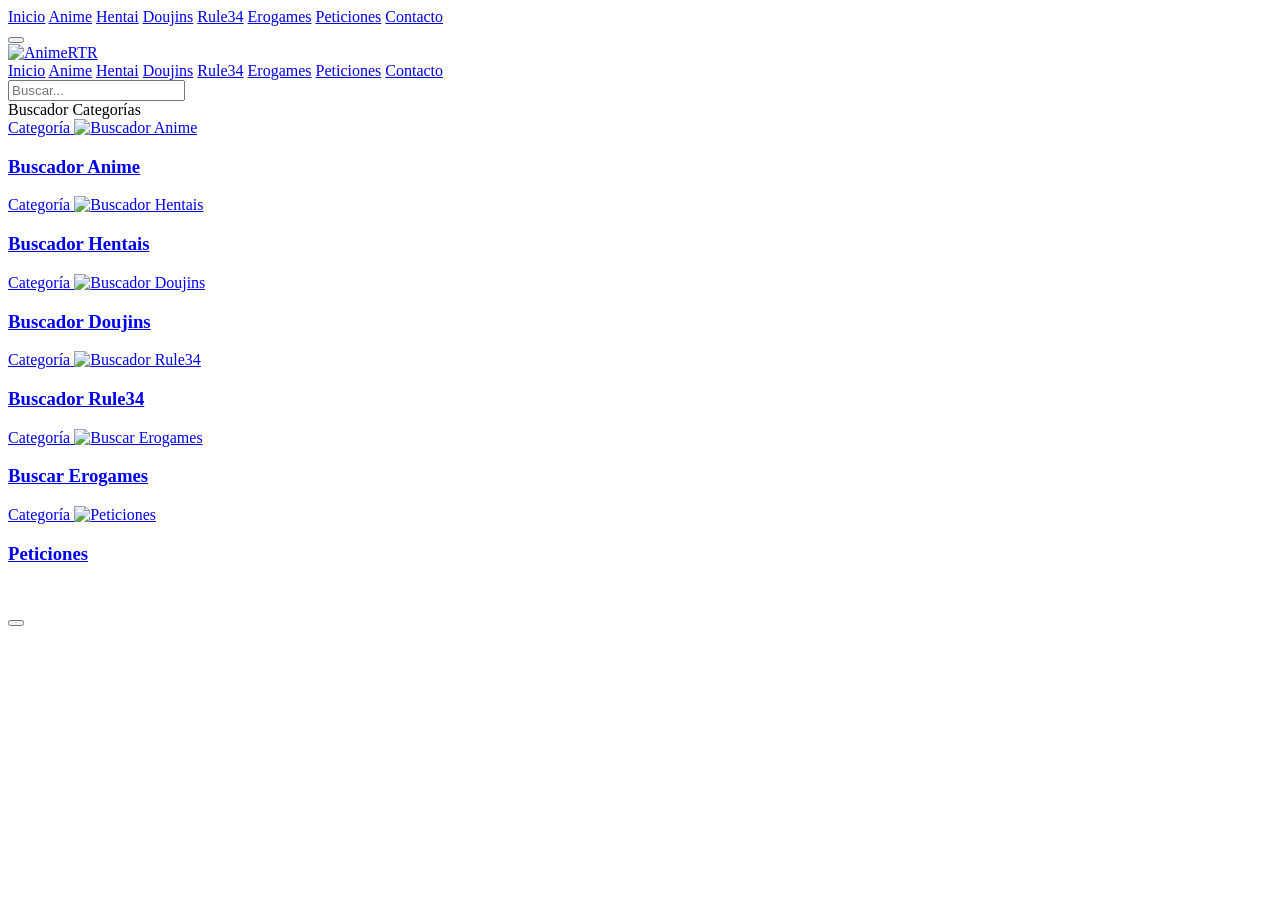
==== index.html @ 66468a34 "Update index.html" ====
<!DOCTYPE html>
<html lang="es">
<head>
<!-- Font Awesome -->
  <link rel="stylesheet" href="assets/css/font-awesome.min.css">

<!-- CSS Style Configuracion -->
  <link rel="stylesheet" href="assets/css/header.css">
  <link rel="stylesheet" href="assets/css/categoria.css">
  <link rel="stylesheet" href="assets/css/copiar.css">
  <link rel="stylesheet" href="assets/css/subir.css">

  <meta charset="UTF-8" />
  <meta name="viewport" content="width=device-width, initial-scale=1.0" />

  <title> AnimeRTR </title>

</head>

<body>

<!-- JS Script Configuracion -->
  <script src="assets/js/header.js"></script>
  <script src="assets/js/subir.js" defer></script>


  <div id="menuOverlay" onclick="toggleMenu()"></div>

  <div id="mobileMenu">
    <div class="mobile-menu-items">
      <a href="AnimeRTR.html"><i class="fa fa-home"></i>Inicio</a>
      <a href="Anime.html"><i class="fa fa-play-circle"></i>Anime</a>
      <a href="Hentai.html"><i class="fa fa-heart"></i>Hentai</a>
      <a href="Doujins.html"><i class="fa fa-book"></i>Doujins</a>
      <a href="Rule34.html"><i class="fa fa-fire"></i>Rule34</a>
      <a href="Erogames.html"><i class="fa fa-gamepad"></i>Erogames</a>
      <a href="Peticiones.html"><i class="fa fa-comments"></i>Peticiones</a>
      <a href="Contacto.html"><i class="fa fa-envelope"></i>Contacto</a>
    </div>
    <div id="mobileIconsBottom">
      <a id="social-twitter-mobile" title="X/Twitter"><i class="fa fa-twitter"></i></a>
      <a id="social-whatsapp-mobile" title="WhatsApp"><i class="fa fa-whatsapp"></i></a>
      <a id="social-facebook-mobile" title="Facebook"><i class="fa fa-facebook"></i></a>
      <a id="social-youtube-mobile" title="YouTube"><i class="fa fa-youtube-play"></i></a>
      <a id="social-donar-mobile" title="Donar"><i class="fa fa-paypal"></i></a>
    </div>
  </div>

  <header class="header-wrapper">
    <div class="header-container">
      <!-- Botón Menú a la izquierda -->
      <button class="menu-toggle" onclick="toggleMenu()">
        <i class="fa fa-bars"></i>
      </button>

      <!-- Logo centrado -->
      <div class="header-logo">
        <a href="AnimeRTR.html">
          <img src="assets/img/AnimeRTR.webp"
            alt="AnimeRTR" />
        </a>
      </div>

      <!-- Menú PC -->
      <nav class="header-nav">
        <a href="AnimeRTR.html">Inicio</a>
        <a href="Anime.html">Anime</a>
        <a href="Hentai.html">Hentai</a>
        <a href="Doujins.html">Doujins</a>
        <a href="Rule34.html">Rule34</a>
        <a href="Erogames.html">Erogames</a>
        <a href="Peticiones.html">Peticiones</a>
        <a href="Contacto.html">Contacto</a>
      </nav>

      <!-- Redes sociales PC -->
      <div class="header-social">
         <a id="social-twitter-pc" title="X/Twitter"><i class="fa fa-twitter"></i></a>
         <a id="social-whatsapp-pc" title="WhatsApp"><i class="fa fa-whatsapp"></i></a>
         <a id="social-facebook-pc" title="Facebook"><i class="fa fa-facebook"></i></a>
         <a id="social-youtube-pc" title="YouTube"><i class="fa fa-youtube-play"></i></a>
         <a id="social-donar-pc" title="Donar"><i class="fa fa-paypal"></i></a>
      </div>


      <!-- Icono búsqueda derecha -->
      <a href="#" class="search-icon" onclick="buscar()">
  <i class="fa fa-search"></i>
</a>
      <input type="text" id="busqueda" placeholder="Buscar..." />
    </div>


  <!-- AQUI COMIENZA EL HTML NORMAL CON JS NORMAL -->

<body>

    <div class="barra-superior">
    <div class="izquierda">
      <i class="fa fa-bookmark"></i> Buscador Categorías
    </div>
    </div>
  </div>

 </header>
    <div class="container" id="gallery">
        <!-- Tarjetas generadas dinámicamente -->
    </div>

    <script>
        const covers = [
          
            {
                img: "assets/img/Anime-C.webp",

                title: "Buscador Anime",
                keywords: "Buscar, buscador, animation",
                badge: "Categoría",
                link: "Anime.html"
            },
            {
                img: "assets/img/Hentai-C.webp",
              
                title: "Buscador Hentais",
                keywords: "Buscar, buscador, hentai",
                badge: "Categoría",
                link: "Hentai.html"
            },
            {
                img: "assets/img/Doujins-C.webp",
              
                title: "Buscador Doujins",
                badge: "Categoría",
                link: "Doujins.html"
            },
            {
                img: "assets/img/Rule34-C.webp",
              
                title: "Buscador Rule34",
                badge: "Categoría",
                link: "Rule34.html"
            },
            {
                img: "assets/img/Erogames-C.webp",
              
                title: "Buscar Erogames",
                badge: "Categoría",
                link: "Erogames.html"
            },
            {
                img: "assets/img/Peticiones-C.webp",
              
                title: "Peticiones",
                badge: "Categoría",
                link: "Peticiones.html"
            }
        ];

        function displayCovers() {
            const gallery = document.getElementById("gallery");
            gallery.innerHTML = "";

            covers.forEach(cover => {
                const card = document.createElement("a");
                card.className = "card";
                card.href = cover.link;
                card.id = cover.title.replace(/\s+/g, '-').toLowerCase(); // ID basado en el título
                card.innerHTML = `
                  <div style="position: relative;">
                           ${cover.badge ? `<span class="card-badge">${cover.badge}</span>` : ""}
                           <img src="${cover.img}" alt="${cover.title}" style="width: 100%;">
                  </div>
                  <div class="card-content">
                        <h3>${cover.title}</h3>
                  </div>
                `;
                gallery.appendChild(card);
            });
        }

        function searchAnime() {
    const input = document.getElementById("searchInput").value.toLowerCase().trim();
    const suggestionsDiv = document.getElementById("suggestions");

    if (input === "") {
        suggestionsDiv.style.display = "none";
        return;
    }

    const filtered = covers.filter(cover => {
        // Convertir keywords en array
        const keywordsArray = cover.keywords ? cover.keywords.split(",").map(k => k.trim().toLowerCase()) : [];
        
        return cover.title.toLowerCase().includes(input) || 
               keywordsArray.some(keyword => keyword.includes(input));
    });

    if (filtered.length > 0) {
        suggestionsDiv.innerHTML = filtered
            .map(cover => `<div class="suggestion-item" onclick="scrollToCard('${cover.title}')">${cover.title}</div>`)
            .join("");
        suggestionsDiv.style.display = "block";
    } else {
        suggestionsDiv.style.display = "none";
    }
}


function scrollToCard(title) {
    document.getElementById("searchInput").value = title;
    document.getElementById("suggestions").style.display = "none";

    const id = title.replace(/\s+/g, '-').toLowerCase();
    const card = document.getElementById(id);

    if (card) {
        card.scrollIntoView({ behavior: "smooth", block: "center" });

        // Usamos IntersectionObserver para detectar cuando la tarjeta es visible
        const observer = new IntersectionObserver((entries, observer) => {
            entries.forEach(entry => {
                if (entry.isIntersecting) {
                    card.classList.add("highlight");
                    
                    // Elimina la animación después de 1 segundo
                    setTimeout(() => {
                        card.classList.remove("highlight");
                    }, 1000);
                    
                    observer.disconnect(); // Detenemos la observación
                }
            });
        }, { threshold: 1.0 }); // 1.0 significa que el elemento debe estar 100% visible

        observer.observe(card);
    }
}


        // Inicializar la galería
        displayCovers();
    </script>
<script>
function buscar(){
  const valor = document.getElementById("busqueda").value.trim();

  if(valor !== ""){
    window.location.href = "/catalogo?search=" + encodeURIComponent(valor);
  }
}
</script>

<div style="height: 25px;"></div>


<button id="scrollToTopBtn" title="Subir">
  <i class="fa fa-arrow-up"></i>
</button>

</body>
</div>
</html>
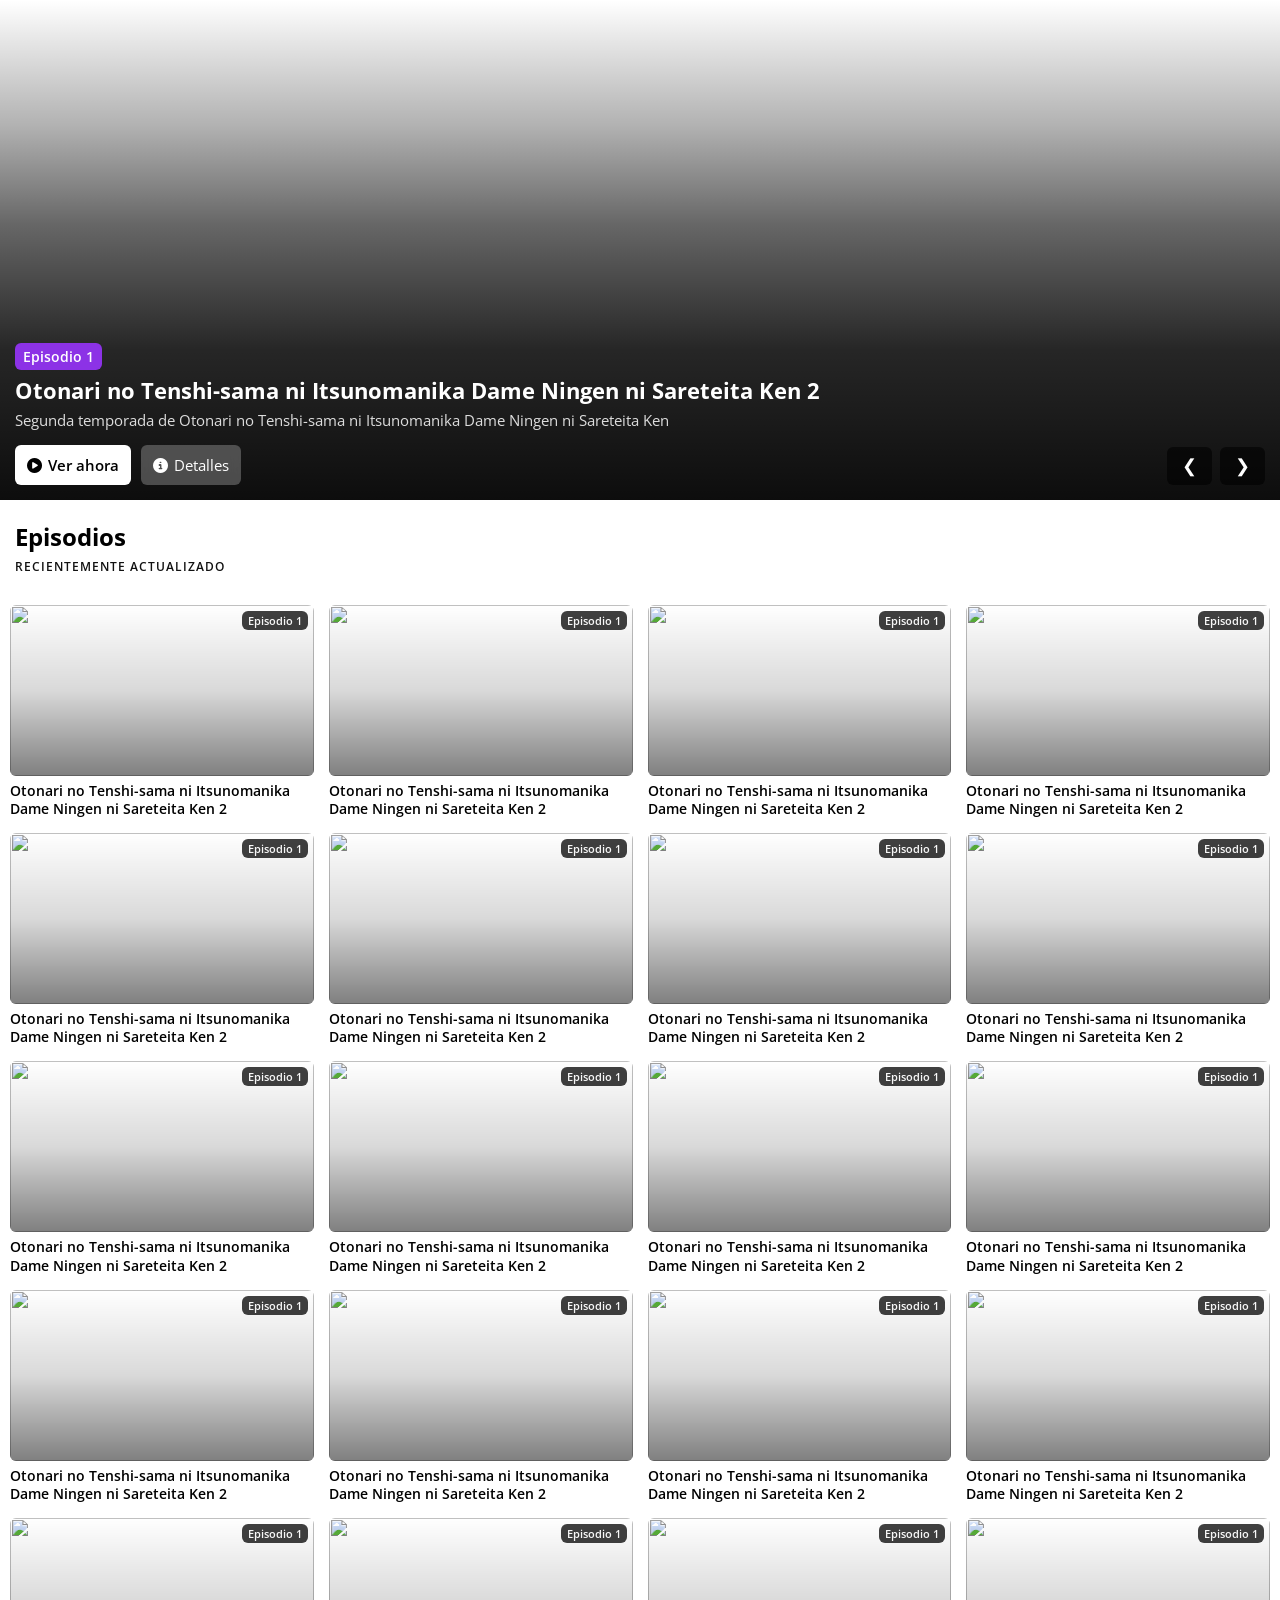
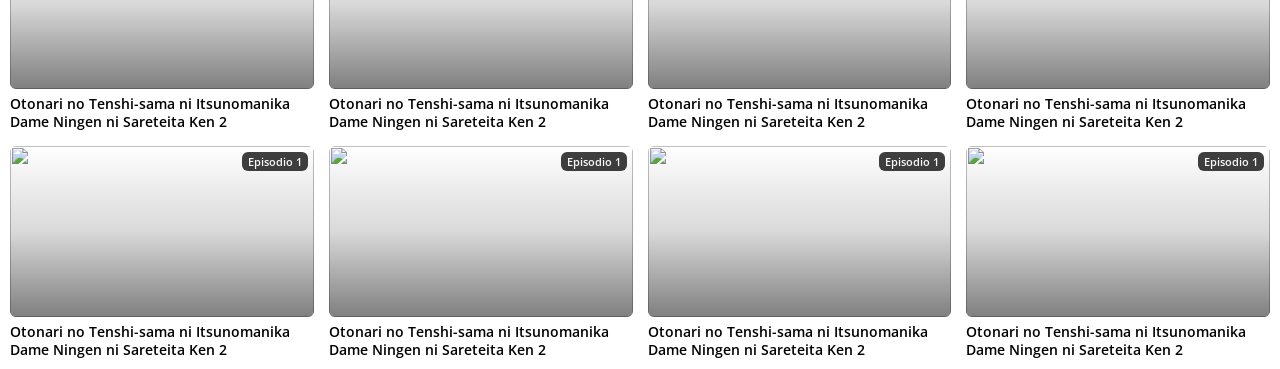
==== commit f6143f22: "Add files via upload" ====
--- a/index.html
+++ b/index.html
@@ -1,262 +1,34 @@
-<!DOCTYPE html>
-<html lang="es">
-<head>
-<!-- Font Awesome -->
-  <link rel="stylesheet" href="assets/css/font-awesome.min.css">
-
-<!-- CSS Style Configuracion -->
-  <link rel="stylesheet" href="assets/css/header.css">
-  <link rel="stylesheet" href="assets/css/categoria.css">
-  <link rel="stylesheet" href="assets/css/copiar.css">
-  <link rel="stylesheet" href="assets/css/subir.css">
-
-  <meta charset="UTF-8" />
-  <meta name="viewport" content="width=device-width, initial-scale=1.0" />
-
-  <title> AnimeRTR </title>
-
-</head>
-
-<body>
-
-<!-- JS Script Configuracion -->
-  <script src="assets/js/header.js"></script>
-  <script src="assets/js/subir.js" defer></script>
-
-
-  <div id="menuOverlay" onclick="toggleMenu()"></div>
-
-  <div id="mobileMenu">
-    <div class="mobile-menu-items">
-      <a href="AnimeRTR.html"><i class="fa fa-home"></i>Inicio</a>
-      <a href="Anime.html"><i class="fa fa-play-circle"></i>Anime</a>
-      <a href="Hentai.html"><i class="fa fa-heart"></i>Hentai</a>
-      <a href="Doujins.html"><i class="fa fa-book"></i>Doujins</a>
-      <a href="Rule34.html"><i class="fa fa-fire"></i>Rule34</a>
-      <a href="Erogames.html"><i class="fa fa-gamepad"></i>Erogames</a>
-      <a href="Peticiones.html"><i class="fa fa-comments"></i>Peticiones</a>
-      <a href="Contacto.html"><i class="fa fa-envelope"></i>Contacto</a>
-    </div>
-    <div id="mobileIconsBottom">
-      <a id="social-twitter-mobile" title="X/Twitter"><i class="fa fa-twitter"></i></a>
-      <a id="social-whatsapp-mobile" title="WhatsApp"><i class="fa fa-whatsapp"></i></a>
-      <a id="social-facebook-mobile" title="Facebook"><i class="fa fa-facebook"></i></a>
-      <a id="social-youtube-mobile" title="YouTube"><i class="fa fa-youtube-play"></i></a>
-      <a id="social-donar-mobile" title="Donar"><i class="fa fa-paypal"></i></a>
-    </div>
-  </div>
-
-  <header class="header-wrapper">
-    <div class="header-container">
-      <!-- Botón Menú a la izquierda -->
-      <button class="menu-toggle" onclick="toggleMenu()">
-        <i class="fa fa-bars"></i>
-      </button>
-
-      <!-- Logo centrado -->
-      <div class="header-logo">
-        <a href="AnimeRTR.html">
-          <img src="assets/img/AnimeRTR.webp"
-            alt="AnimeRTR" />
-        </a>
-      </div>
-
-      <!-- Menú PC -->
-      <nav class="header-nav">
-        <a href="AnimeRTR.html">Inicio</a>
-        <a href="Anime.html">Anime</a>
-        <a href="Hentai.html">Hentai</a>
-        <a href="Doujins.html">Doujins</a>
-        <a href="Rule34.html">Rule34</a>
-        <a href="Erogames.html">Erogames</a>
-        <a href="Peticiones.html">Peticiones</a>
-        <a href="Contacto.html">Contacto</a>
-      </nav>
-
-      <!-- Redes sociales PC -->
-      <div class="header-social">
-         <a id="social-twitter-pc" title="X/Twitter"><i class="fa fa-twitter"></i></a>
-         <a id="social-whatsapp-pc" title="WhatsApp"><i class="fa fa-whatsapp"></i></a>
-         <a id="social-facebook-pc" title="Facebook"><i class="fa fa-facebook"></i></a>
-         <a id="social-youtube-pc" title="YouTube"><i class="fa fa-youtube-play"></i></a>
-         <a id="social-donar-pc" title="Donar"><i class="fa fa-paypal"></i></a>
-      </div>
-
-
-      <!-- Icono búsqueda derecha -->
-      <a href="#" class="search-icon" onclick="buscar()">
-  <i class="fa fa-search"></i>
-</a>
-      <input type="text" id="busqueda" placeholder="Buscar..." />
-    </div>
-
-
-  <!-- AQUI COMIENZA EL HTML NORMAL CON JS NORMAL -->
-
-<body>
-
-    <div class="barra-superior">
-    <div class="izquierda">
-      <i class="fa fa-bookmark"></i> Buscador Categorías
-    </div>
-    </div>
-  </div>
-
- </header>
-    <div class="container" id="gallery">
-        <!-- Tarjetas generadas dinámicamente -->
-    </div>
-
-    <script>
-        const covers = [
-          
-            {
-                img: "assets/img/Anime-C.webp",
-
-                title: "Buscador Anime",
-                keywords: "Buscar, buscador, animation",
-                badge: "Categoría",
-                link: "Anime.html"
-            },
-            {
-                img: "assets/img/Hentai-C.webp",
-              
-                title: "Buscador Hentais",
-                keywords: "Buscar, buscador, hentai",
-                badge: "Categoría",
-                link: "Hentai.html"
-            },
-            {
-                img: "assets/img/Doujins-C.webp",
-              
-                title: "Buscador Doujins",
-                badge: "Categoría",
-                link: "Doujins.html"
-            },
-            {
-                img: "assets/img/Rule34-C.webp",
-              
-                title: "Buscador Rule34",
-                badge: "Categoría",
-                link: "Rule34.html"
-            },
-            {
-                img: "assets/img/Erogames-C.webp",
-              
-                title: "Buscar Erogames",
-                badge: "Categoría",
-                link: "Erogames.html"
-            },
-            {
-                img: "assets/img/Peticiones-C.webp",
-              
-                title: "Peticiones",
-                badge: "Categoría",
-                link: "Peticiones.html"
-            }
-        ];
-
-        function displayCovers() {
-            const gallery = document.getElementById("gallery");
-            gallery.innerHTML = "";
-
-            covers.forEach(cover => {
-                const card = document.createElement("a");
-                card.className = "card";
-                card.href = cover.link;
-                card.id = cover.title.replace(/\s+/g, '-').toLowerCase(); // ID basado en el título
-                card.innerHTML = `
-                  <div style="position: relative;">
-                           ${cover.badge ? `<span class="card-badge">${cover.badge}</span>` : ""}
-                           <img src="${cover.img}" alt="${cover.title}" style="width: 100%;">
-                  </div>
-                  <div class="card-content">
-                        <h3>${cover.title}</h3>
-                  </div>
-                `;
-                gallery.appendChild(card);
-            });
-        }
-
-        function searchAnime() {
-    const input = document.getElementById("searchInput").value.toLowerCase().trim();
-    const suggestionsDiv = document.getElementById("suggestions");
-
-    if (input === "") {
-        suggestionsDiv.style.display = "none";
-        return;
-    }
-
-    const filtered = covers.filter(cover => {
-        // Convertir keywords en array
-        const keywordsArray = cover.keywords ? cover.keywords.split(",").map(k => k.trim().toLowerCase()) : [];
-        
-        return cover.title.toLowerCase().includes(input) || 
-               keywordsArray.some(keyword => keyword.includes(input));
-    });
-
-    if (filtered.length > 0) {
-        suggestionsDiv.innerHTML = filtered
-            .map(cover => `<div class="suggestion-item" onclick="scrollToCard('${cover.title}')">${cover.title}</div>`)
-            .join("");
-        suggestionsDiv.style.display = "block";
-    } else {
-        suggestionsDiv.style.display = "none";
-    }
-}
-
-
-function scrollToCard(title) {
-    document.getElementById("searchInput").value = title;
-    document.getElementById("suggestions").style.display = "none";
-
-    const id = title.replace(/\s+/g, '-').toLowerCase();
-    const card = document.getElementById(id);
-
-    if (card) {
-        card.scrollIntoView({ behavior: "smooth", block: "center" });
-
-        // Usamos IntersectionObserver para detectar cuando la tarjeta es visible
-        const observer = new IntersectionObserver((entries, observer) => {
-            entries.forEach(entry => {
-                if (entry.isIntersecting) {
-                    card.classList.add("highlight");
-                    
-                    // Elimina la animación después de 1 segundo
-                    setTimeout(() => {
-                        card.classList.remove("highlight");
-                    }, 1000);
-                    
-                    observer.disconnect(); // Detenemos la observación
-                }
-            });
-        }, { threshold: 1.0 }); // 1.0 significa que el elemento debe estar 100% visible
-
-        observer.observe(card);
-    }
-}
-
-
-        // Inicializar la galería
-        displayCovers();
-    </script>
-<script>
-function buscar(){
-  const valor = document.getElementById("busqueda").value.trim();
-
-  if(valor !== ""){
-    window.location.href = "/catalogo?search=" + encodeURIComponent(valor);
-  }
-}
-</script>
-
-<div style="height: 25px;"></div>
-
-
-<button id="scrollToTopBtn" title="Subir">
-  <i class="fa fa-arrow-up"></i>
-</button>
-
-</body>
-</div>
-</html>
+<!DOCTYPE html>
+<html lang="es">
+<head>
+<link rel="stylesheet" href="https://cdnjs.cloudflare.com/ajax/libs/font-awesome/6.5.0/css/all.min.css">
+<link href="https://fonts.googleapis.com/css2?family=Inter:wght@400;500;600;700&display=swap" rel="stylesheet">
+<link href="https://fonts.googleapis.com/css2?family=Open+Sans:wght@400;500;600;700&display=swap" rel="stylesheet">
+<meta charset="UTF-8">
+<meta name="viewport" content="width=device-width, initial-scale=1.0">
+<title>AnimeRTR</title>
+<link rel="stylesheet" href="styles.css">
+</head>
+<body>
+
+<div class="slider">
+    <div class="slides" id="slides"></div>
+
+    <div class="slider-nav">
+    <button onclick="moveSlide(-1)">❮</button>
+    <button onclick="moveSlide(1)">❯</button>
+    </div>
+</div>
+
+
+<div class="titulo-seccion">
+  <h2>Episodios</h2>
+  <p>RECIENTEMENTE ACTUALIZADO</p>
+</div>
+
+
+<div class="grid" id="grid"></div>
+
+<script src="app.js"></script>
+</body>
+</html>
--- a/styles.css
+++ b/styles.css
@@ -0,0 +1,285 @@
+body {
+    font-family: 'Open Sans';
+    margin: 0;        /* 🔥 ESTO ARREGLA TODO */
+    padding: 0;
+}
+
+/* GRID */
+.grid {
+    display: grid;
+    grid-template-columns: repeat(6, 1fr);
+    gap: 15px;
+    padding: 10px;
+}
+
+@media (max-width: 1400px) {
+    .grid { grid-template-columns: repeat(4, 1fr); }
+}
+
+@media (max-width: 1000px) {
+    .grid { grid-template-columns: repeat(3, 1fr); }
+}
+
+@media (max-width: 768px) {
+    .grid { grid-template-columns: repeat(2, 1fr); }
+}
+
+/* CARD */
+.card a {
+    text-decoration: none;
+    color: inherit;
+}
+
+.thumb {
+    position: relative;
+    overflow: hidden;
+    border-radius: 6px;
+    aspect-ratio: 16 / 9;
+}
+.thumb::after {
+    content: "";
+    position: absolute;
+    inset: 0;
+
+    background: linear-gradient(
+        to top,
+        rgba(0,0,0,0.5),
+        rgba(0,0,0,0.15),
+        transparent
+    );
+
+    pointer-events: none; /* 🔥 importante */
+}
+
+
+.thumb img {
+    width: 100%;
+    height: 100%;
+    object-fit: cover;
+    transition: transform .25s ease, filter .25s ease;
+}
+
+.card:hover img {
+    transform: scale(1.05);
+    filter: brightness(1.08);
+}
+
+.label {
+    position: absolute;
+    top: 6px;
+    right: 6px;
+
+    background: rgba(0, 0, 0, 0.75);
+    color: #fff;
+
+    font-size: 11px;
+    font-weight: 600;
+
+    padding: 2px 6px;
+    border-radius: 6px;
+
+    backdrop-filter: blur(4px);
+}
+
+.card-title {
+    font-size: 14px;
+    font-weight: 600;
+    margin-top: 6px;
+    line-height: 1.3;
+
+    display: -webkit-box;
+    -webkit-line-clamp: 2;
+    -webkit-box-orient: vertical;
+    overflow: hidden;
+}
+
+/* SLIDER */
+
+.slides {
+    display: flex;
+    transition: transform .5s ease;
+}
+
+.slider {
+    width: 100%;
+    overflow: hidden;
+    position: relative;
+}
+
+.slide {
+    min-width: 100%;
+    height: 500px;
+    background-size: cover;
+    background-position: center;
+    position: relative;
+    overflow: hidden;
+}
+
+@media (max-width: 768px) {
+    .slide {
+        height: 320px; /* 💻 PC */
+    }
+}
+
+/* overlay oscuro */
+.slide::after {
+    content: "";
+    position: absolute;
+    inset: 0;
+    background: linear-gradient(
+        to top,
+        rgba(0,0,0,0.95) 0%,
+        rgba(0,0,0,0.85) 30%,
+        rgba(0,0,0,0.6) 55%,
+        rgba(0,0,0,0.3) 75%,
+        transparent 100%
+    );
+}
+
+/* BOTONES */
+.slider-nav {
+    position: absolute;
+    bottom: 15px;
+    right: 15px;
+    display: flex;
+    gap: 8px;
+    z-index: 5;
+}
+
+.slider-nav button {
+    background: rgba(0,0,0,0.6);
+    border: none;
+    color: white;
+    font-size: 18px;
+    padding: 8px 15px;
+    border-radius: 6px;
+    cursor: pointer;
+}
+
+.slider-nav button:hover {
+    background: rgba(0,0,0,0.9);
+}
+
+
+
+
+
+.slide-content {
+    position: absolute;
+    inset: 0;
+    display: flex;
+    align-items: flex-end;
+    padding: 15px;
+    text-decoration: none;
+    color: white;
+    z-index: 2;
+}
+
+.slide-info {
+  max-width: 100%;
+  box-sizing: border-box;
+  word-wrap: break-word;
+  overflow-wrap: break-word;
+}
+@media (max-width: 768px) {
+  .slide-info p {
+    display: -webkit-box;
+    -webkit-line-clamp: 3; /* limita líneas */
+    -webkit-box-orient: vertical;
+    overflow: hidden;
+  }
+}
+
+.slide-label {
+    font-size: 14px;
+    margin-bottom: 5px;
+    background: #8c32e6;
+    color: #fff;
+    font-weight: 600;
+    padding: 4px 8px;
+    border-radius: 6px;
+    backdrop-filter: blur(4px);
+    display: inline-flex;   /* mejor alineación */
+    width: fit-content;     /* se ajusta al contenido */
+    max-width: 100%;        /* evita overflow en móvil */
+}
+
+/* 🔥 título en 1 línea */
+.slide-title {
+    font-size: 22px;
+    
+    font-weight: bold;
+    border-radius: 8px;
+    white-space: nowrap;
+    overflow: hidden;
+    text-overflow: ellipsis;
+}
+
+.slide-desc {
+    font-size: 15px;
+    opacity: 0.85;
+    margin: 5px 0 15px;
+
+    display: -webkit-box;
+    -webkit-line-clamp: 2;
+    -webkit-box-orient: vertical;
+    overflow: hidden;
+}
+
+.slide-buttons {
+    display: flex;
+    gap: 10px;
+}
+.slide-buttons a {
+    text-decoration: none;
+    color: inherit;
+}
+
+.btn {
+    font-size: 15px;
+    padding: 10px 12px;
+    border-radius: 6px;
+    cursor: pointer;
+    text-decoration: none; /* 🔥 quita la línea */
+    color: inherit;        /* 🔥 evita azul raro */
+    display: inline-flex;  /* 🔥 mantiene alineación */
+}
+
+.btn.play {
+    background: #fff;
+    color: #000;
+    font-weight: 600;
+    display: flex;
+    align-items: center;
+    gap: 6px;
+}
+
+.btn.info {
+    background: rgba(255,255,255,0.25);
+    backdrop-filter: blur(6px);
+    display: flex;
+    align-items: center;
+    gap: 6px;
+}
+
+
+
+
+
+
+
+
+.titulo-seccion h2 {
+  font-size: 24px;       /* Tamaño similar a la imagen */
+  font-weight: 700;       /* Negrita */
+  margin: 20px 0 5px 15px;   /* margen superior e inferior */
+}
+
+.titulo-seccion p {
+  font-size: 12px;        /* Tamaño más pequeño */
+  font-weight: 600;       /* Negrita */
+  letter-spacing: 1px;    /* espaciado de letras */
+  color: #111;         /* color gris claro */
+  margin: 0 0 20px 15px;     /* margen inferior para separación */
+  text-transform: uppercase; /* para que quede en mayúsculas */
+}
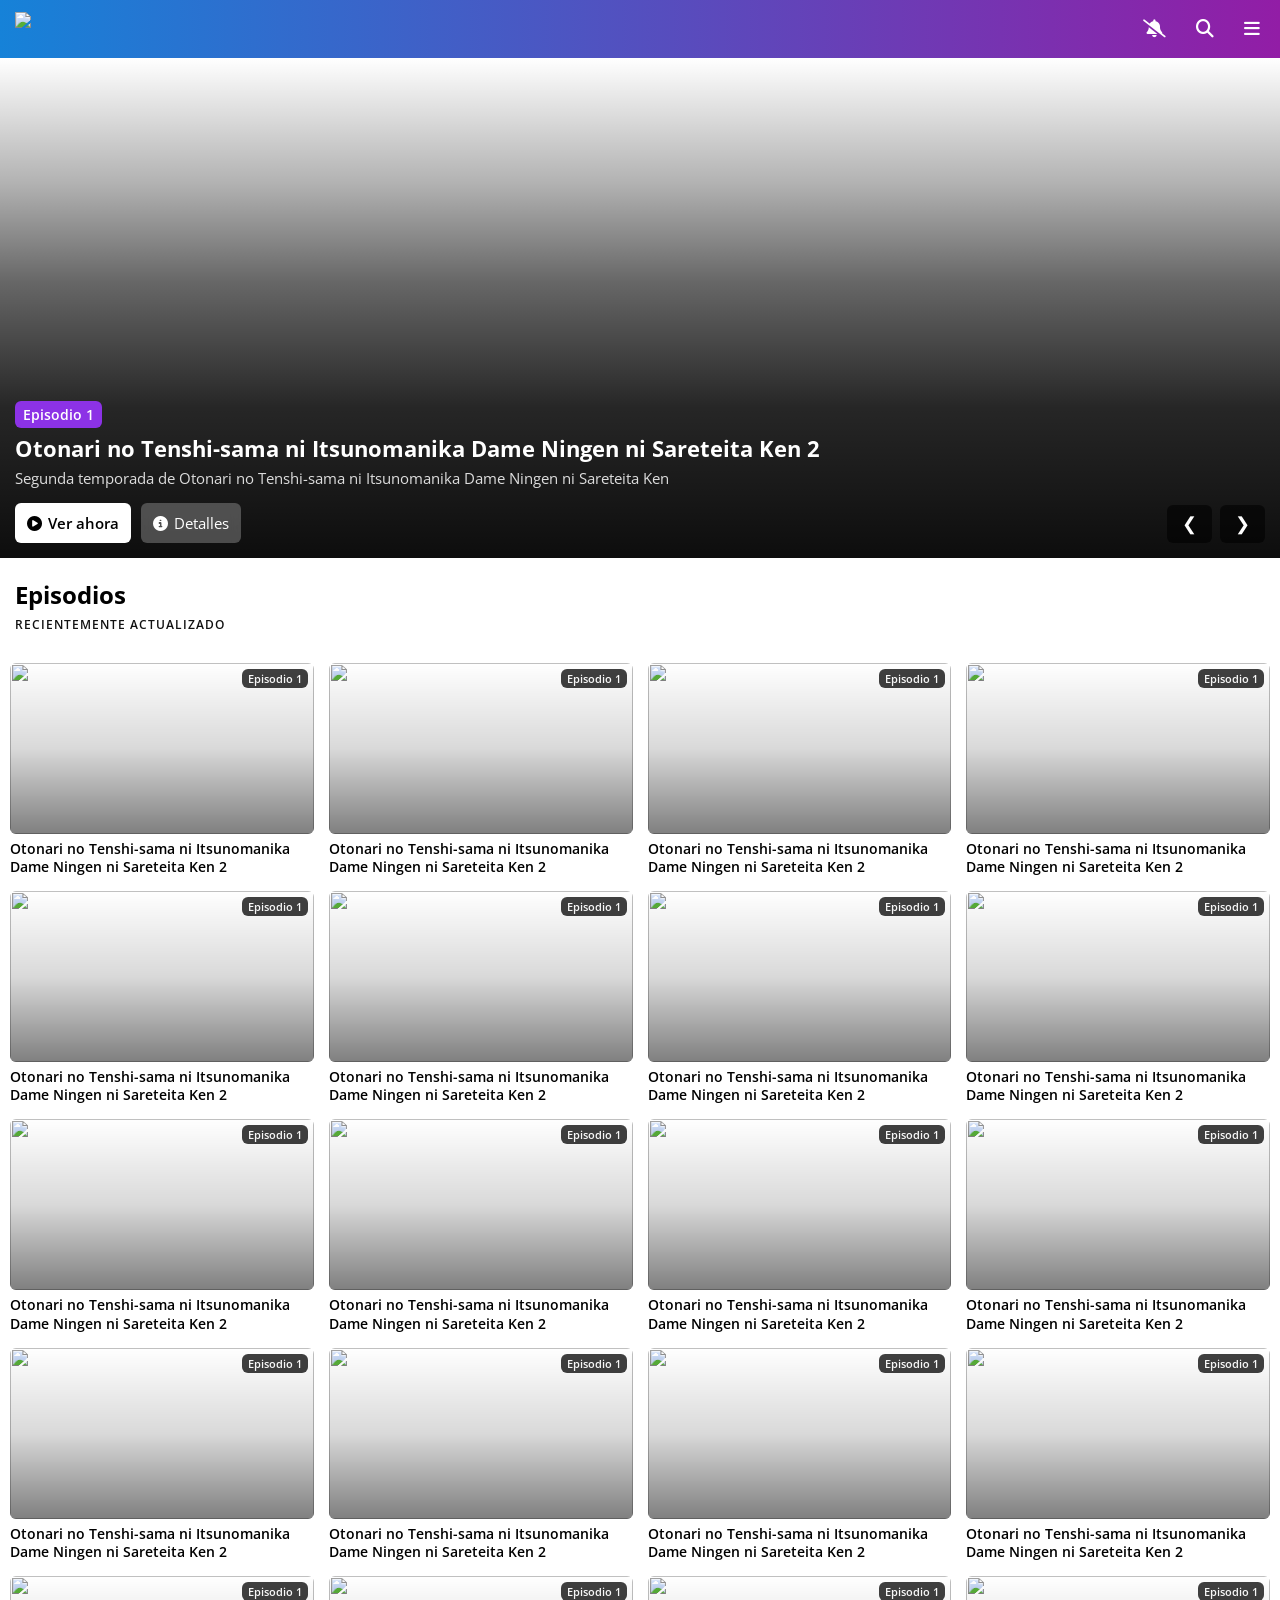
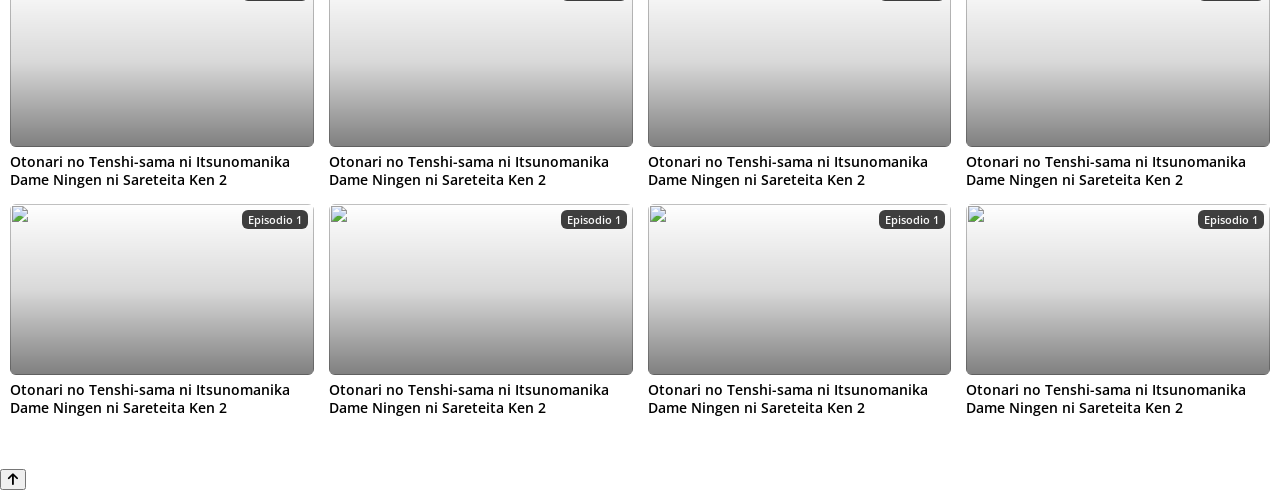
==== commit 7fb5dc80: "Update index.html" ====
--- a/index.html
+++ b/index.html
@@ -1,15 +1,117 @@
 <!DOCTYPE html>
 <html lang="es">
 <head>
-<link rel="stylesheet" href="https://cdnjs.cloudflare.com/ajax/libs/font-awesome/6.5.0/css/all.min.css">
-<link href="https://fonts.googleapis.com/css2?family=Inter:wght@400;500;600;700&display=swap" rel="stylesheet">
-<link href="https://fonts.googleapis.com/css2?family=Open+Sans:wght@400;500;600;700&display=swap" rel="stylesheet">
-<meta charset="UTF-8">
-<meta name="viewport" content="width=device-width, initial-scale=1.0">
-<title>AnimeRTR</title>
-<link rel="stylesheet" href="styles.css">
+  <!-- Fuentes Externas -->
+  <link href="https://fonts.googleapis.com/css2?family=Inter:wght@400;500;600;700&display=swap" rel="stylesheet">
+  <link href="https://fonts.googleapis.com/css2?family=Open+Sans:wght@400;500;600;700&display=swap" rel="stylesheet">
+  <!-- OneSignal -->
+  <script src="https://cdn.onesignal.com/sdks/web/v16/OneSignalSDK.page.js" defer></script>
+  <script src="/assets/js/Onesignalpush.js" defer></script>
+  <!-- Font Awesome --> 
+  <link rel="stylesheet" href="https://cdnjs.cloudflare.com/ajax/libs/font-awesome/6.5.0/css/all.min.css">
+  <link rel="stylesheet" href="/assets/css/font-awesome.min.css"> 
+  <!-- CSS Style Configuracion -->
+  <link rel="stylesheet" href="/assets/css/header.css">
+  <link rel="stylesheet" href="styles.css">
+  <link rel="stylesheet" href="/assets/css/copiar.css">
+  <link rel="stylesheet" href="/assets/css/subir.css">
+  <meta charset="UTF-8" />
+  <meta name="viewport" content="width=device-width, initial-scale=1.0" />
+  
+  <title>AnimeRTR</title>
+
 </head>
+
+<header class="header">
+  <div class="header-container">
+<!-- LOGO IZQUIERDA -->
+<div class="logo">
+  <a href="/">
+    <img src="https://m.animertr.com/assets/img/AnimeRTR.webp">
+  </a>
+</div>
+
+<!-- DERECHA -->
+<div class="actions">
+
+  <!-- 🔔 CAMPANA -->
+  <button class="icon-btn" id="notifToggle">
+    <i class="fa fa-bell-slash" id="bellIcon"></i>
+  </button>
+
+  <!-- 🔍 BUSCADOR -->
+  <button class="icon-btn" onclick="abrirBusqueda()">
+    <i class="fa fa-search"></i>
+  </button>
+
+  <!-- ☰ MENU -->
+  <button class="icon-btn" onclick="toggleMenu()">
+    <i class="fa fa-bars"></i>
+  </button>
+
+</div>
+
+<div id="searchBar">
+  <input type="text" id="searchInput" placeholder="Buscar anime..." />
+  <button onclick="cerrarBusqueda()">
+    <i class="fa fa-times"></i>
+  </button>
+</div>
+
+<!-- WARNING -->
+<div id="notifWarning">
+  <span class="close" id="closeWarning">✖</span>
+  <p style="margin:5px 0;">🔕 Notificaciones bloqueadas</p>
+  <a href="https://media.onesignal.com/web-sdk/bell/edge-unblock.png" target="_blank">
+    <img src="https://media.onesignal.com/web-sdk/bell/edge-unblock.png">
+  </a>
+</div>
+
+<!-- TOAST -->
+<div id="notifToast">
+  <span class="close" id="closeToast">✖</span>
+  <p id="toastText" style="margin:5px 0;"></p>
+</div>
+
+<!-- OVERLAY -->
+
+<div id="overlay" onclick="toggleMenu()"></div>
+
+<!-- MENÚ -->
+
+<div id="menu">
+
+  <div class="menu-links">
+      <a href="#"><i class="fa fa-home"></i>Inicio</a>
+      <a href="#"><i class="fa fa-play-circle"></i>Anime</a>
+      <a href="#"><i class="fa fa-heart"></i>Hentai</a>
+      <a href="#"><i class="fa fa-book"></i>Doujins</a>
+      <a href="#"><i class="fa fa-fire"></i>Rule34</a>
+      <a href="#"><i class="fa fa-gamepad"></i>Juegos</a>
+      <a href="#"><i class="fa fa-ban"></i>DMCA</a>
+      <a href="#"><i class="fa fa-envelope"></i>Contacto</a>
+    </div>
+
+  <div class="menu-social">
+    <a href="https://x.com/sitiosrtr" title="X/Twitter"><i class="fa fa-twitter"></i></a>
+    <a href="https://whatsapp.com/channel/0029Vb5iKDyIiRooDhF2Dj1J" title="WhatsApp"><i class="fa fa-whatsapp"></i></a>
+    <a href="https://www.facebook.com/AnimeRTRh" title="Facebook"><i class="fa fa-facebook"></i></a>
+    <a href="https://www.youtube.com/@animertroficial" title="YouTube"><i class="fa fa-youtube-play"></i></a>
+    <a href="https://www.descargasrtr.com/p/donar.html" title="Donar"><i class="fa fa-paypal"></i></a>
+  </div>
+
+</div>
+ </header>
+    
+  <!-- AQUI COMIENZA EL HTML NORMAL CON JS NORMAL -->
+
 <body>
+
+<!-- JS Script Configuracion -->
+  <script src="/assets/js/header.js"></script>
+  <script src="/assets/js/subir.js" defer></script>
+  <script src="/assets/js/zoom.js" defer></script>
+ 
 
 <div class="slider">
     <div class="slides" id="slides"></div>
@@ -30,5 +132,14 @@
 <div class="grid" id="grid"></div>
 
 <script src="app.js"></script>
+
+
+
+<div style="height: 40px;"></div>
+
+<button id="scrollToTopBtn" title="Subir">
+  <i class="fa fa-arrow-up"></i>
+</button>
+    
 </body>
 </html>
--- a/assets/css/header.css
+++ b/assets/css/header.css
@@ -0,0 +1,290 @@
+* {
+  box-sizing: border-box;
+}
+
+@font-face {
+  font-family: 'Comic Neue';
+  src: url('../fuentes/comic-neue/ComicNeue-Regular.ttf') format('truetype');
+  font-weight: 400;
+}
+
+@font-face {
+  font-family: 'Comic Neue';
+  src: url('../fuentes/comic-neue/ComicNeue-Bold.ttf') format('truetype');
+  font-weight: 700;
+}
+
+
+@font-face {
+  font-family: 'Open Sans';
+  src: url('../fuentes/open-sans/OpenSans-Regular.ttf') format('truetype');
+  font-weight: 400;
+}
+@font-face {
+  font-family: 'Open Sans';
+  src: url('../fuentes/open-sans/OpenSans-SemiBold.ttf') format('truetype');
+  font-weight: 600;
+}
+@font-face {
+  font-family: 'Open Sans';
+  src: url('../fuentes/open-sans/OpenSans-Bold.ttf') format('truetype');
+  font-weight: 700;
+}
+
+@font-face {
+  font-family: 'Rubik';
+  src: url('../fuentes/rubik/Rubik-Regular.ttf') format('truetype');
+  font-weight: 400;
+}
+@font-face {
+  font-family: 'Rubik';
+  src: url('../fuentes/rubik/Rubik-Medium.ttf') format('truetype');
+  font-weight: 500;
+}
+@font-face {
+  font-family: 'Rubik';
+  src: url('../fuentes/rubik/Rubik-Bold.ttf') format('truetype');
+  font-weight: 700;
+}
+
+
+/* RESET */
+html, body {
+  margin: 0;
+  padding: 0;
+  font-family: 'Open Sans', sans-serif;
+}
+
+/* HEADER */
+.header {
+  background: linear-gradient(to right, #1682d8, #921da6);
+  position: sticky;
+  top: 0;
+  z-index: 1000;
+}
+
+.header-container {
+  display: flex;
+  justify-content: space-between;
+  align-items: center;
+  padding: 10px 10px 10px 15px; /* Arriba | Derecha | Abajo | Izquierda */
+}
+
+/* LOGO */
+.logo img {
+  height: 35px;
+  display: block;
+}
+
+/* ICONOS DERECHA */
+.actions {
+  display: flex;
+  gap: 10px;
+}
+
+.actions i {
+  color: white;
+  font-size: 18px;
+  cursor: pointer;
+  transition: 0.3s;
+}
+
+.actions i:hover {
+  color: #775cdc;
+}
+
+/* MENÚ IZQUIERDA */
+#menu {
+  position: fixed;
+  top: 0;
+  left: -260px;
+  width: 250px;
+  height: 100%;
+  background-color: #00384d;
+  box-shadow: 2px 0 5px rgba(0,0,0,0.5);
+  z-index: 9999999999999999999999999999999;
+  transition: left 0.3s ease;
+  display: flex;
+  flex-direction: column;
+  justify-content: space-between;
+}
+
+#menu.open {
+  left: 0;
+}
+
+/* LINKS */
+.menu-links a {
+  padding: 14px 20px;
+  border-bottom: 1px solid rgba(255, 255, 255, 0.1);
+  color: white;
+  text-decoration: none;
+  font-weight: 500;
+  font-size: 14px;
+  display: flex;
+  align-items: center;
+  transition: background-color 0.3s ease;
+}
+
+.menu-links a:hover {
+  background: rgba(255,255,255,0.1);
+}
+.menu-links a i {
+  margin-right: 10px;
+  width: 20px;
+  text-align: center;
+}
+
+/* Mini Div */
+.icon-btn {
+  background: none;
+  border: none;
+  padding: 10px;
+  cursor: pointer;
+  display: flex;
+  align-items: center;
+  justify-content: center;
+}
+
+.icon-btn i {
+  color: white;
+  font-size: 18px;
+  pointer-events: none;
+}
+
+.icon-btn:hover {
+  background: rgba(255,255,255,0.1);
+  border-radius: 50%;
+}
+
+/* REDES ABAJO */
+.menu-social {
+  display: flex;
+  justify-content: space-around;
+  padding: 12px 0;
+  border-top: 1px solid rgba(255,255,255,0.1);
+}
+
+.menu-social i {
+  color: white;
+  font-size: 18px;
+  transition: 0.3s;
+}
+
+.menu-social i:hover {
+  color: #775cdc;
+}
+
+/* OVERLAY */
+#overlay {
+  position: fixed;
+  top: 0;
+  left: 0;
+  width: 100%;
+  height: 100%;
+  background: rgba(0,0,0,0.4);
+  display: none;
+  z-index: 1500;
+}
+
+#overlay.active {
+  display: block;
+}
+
+/* BLOQUEAR SCROLL */
+.no-scroll {
+  overflow: hidden;
+}
+
+/* 🔍 BARRA DENTRO DEL HEADER */
+#searchBar {
+  position: absolute;
+  top: 0;
+  left: 0;
+  width: 100%;
+  height: 100%;
+  background: linear-gradient(to right, #1682d8, #921da6);
+  display: flex;
+  align-items: center;
+  padding: 0 15px;
+  gap: 10px;
+  z-index: 2000;
+  transform: translateY(-100%);
+  transition: 0.3s ease;
+}
+
+#searchBar.active {
+  transform: translateY(0);
+}
+
+/* INPUT */
+#searchBar input {
+  flex: 1;
+  height: 30px;
+  border: none;
+  border-radius: 6px;
+  padding: 0 10px;
+  font-size: 14px;
+  outline: none;
+  min-width: 0;
+}
+
+/* BOTÓN X */
+#searchBar button {
+  background: transparent;
+  border: none;
+  cursor: pointer;
+  flex-shrink: 0;
+}
+
+#searchBar button i {
+  color: white;
+  font-size: 18px;
+}
+
+
+
+/* CAMPANA */
+#notifToggle.active i {
+  color: #00d1ff;
+}
+#notifToggle.inactive i {
+  color: #fff;
+}
+
+/* PANELES */
+#notifWarning, #notifToast{
+  position:absolute;
+  top:60px;
+  right:10px;
+  width:250px;
+  background:#222;
+  color:white;
+  border-radius:10px;
+  padding:10px;
+  display:none;
+  box-shadow:0 5px 15px rgba(0,0,0,0.3);
+  animation:fadeIn 0.2s ease;
+  z-index:3000;
+}
+
+#notifToast{
+  background:#fff;
+  color:#111;
+}
+
+#notifWarning img{
+  width:100%;
+  border-radius:6px;
+  margin-top:8px;
+  cursor:pointer;
+}
+
+.close{
+  position:absolute;
+  top:5px;
+  right:8px;
+  cursor:pointer;
+  font-size:14px;
+  color:#aaa;
+}
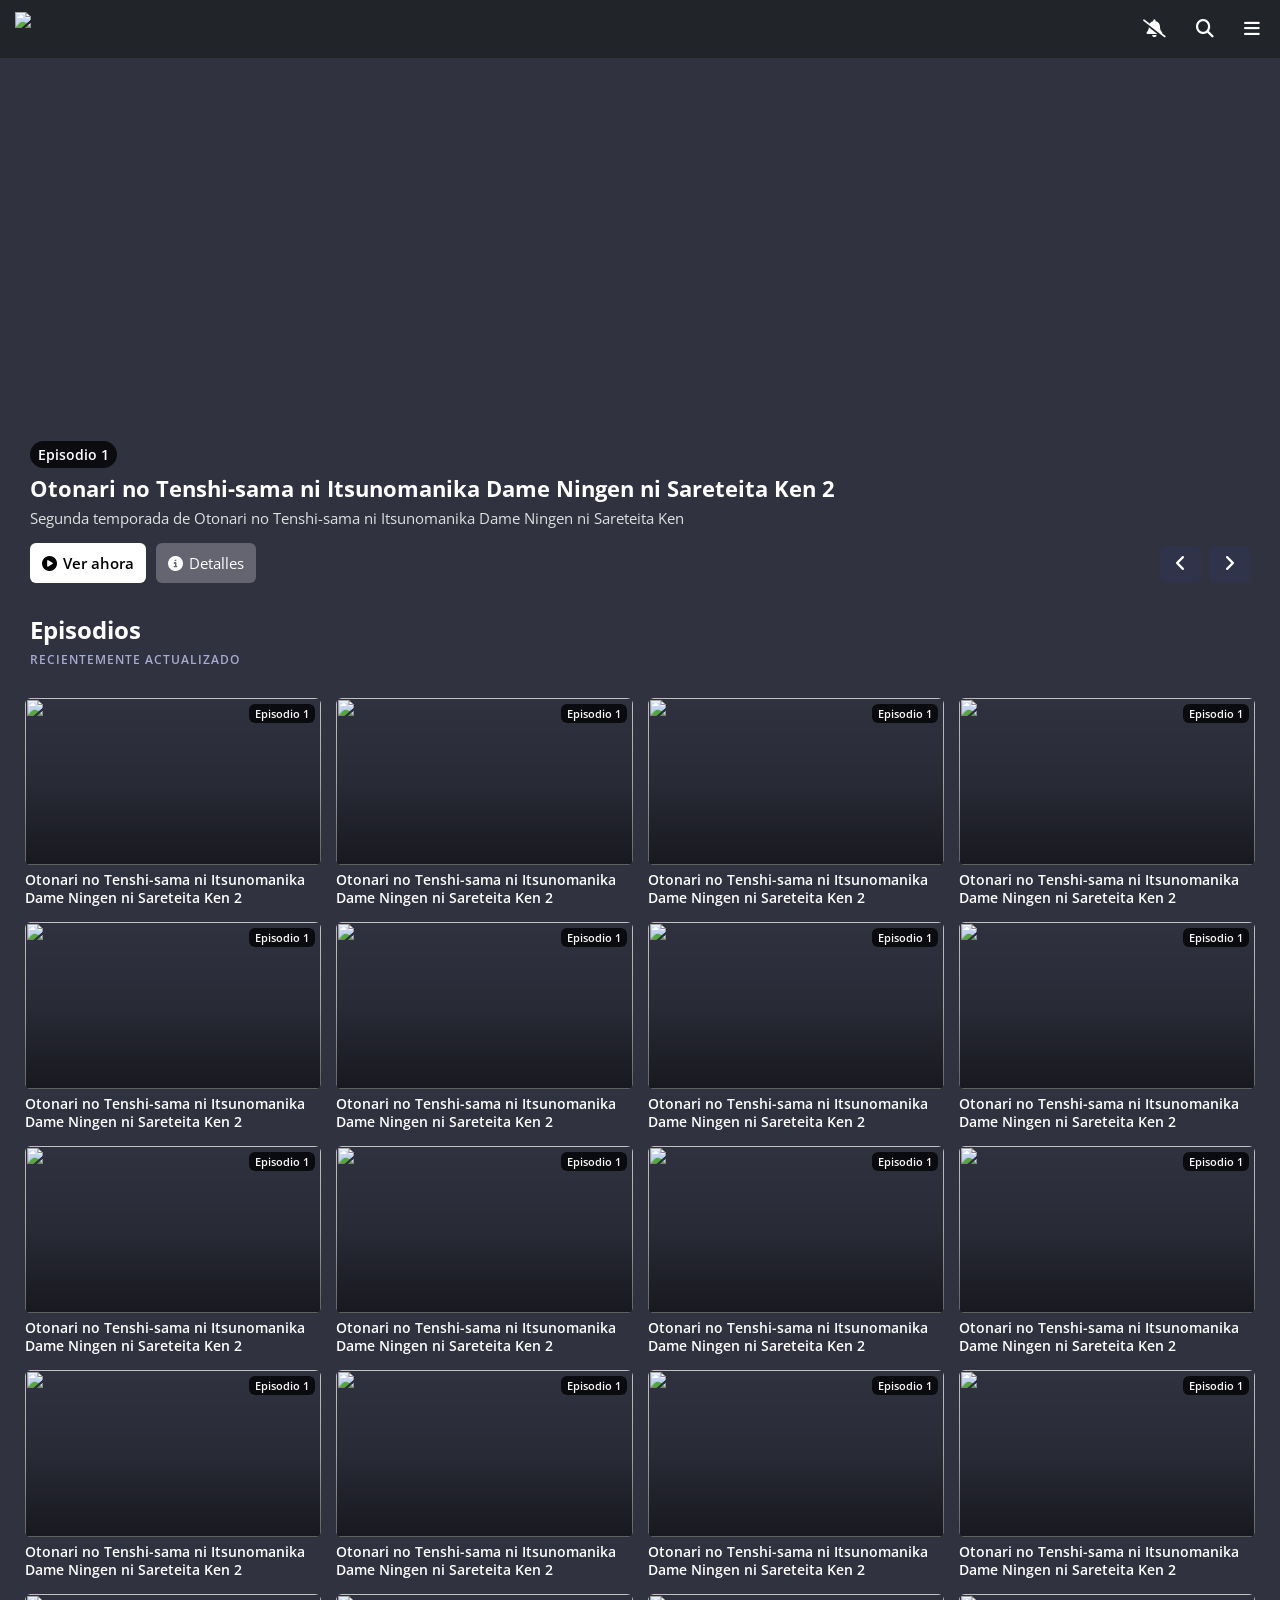
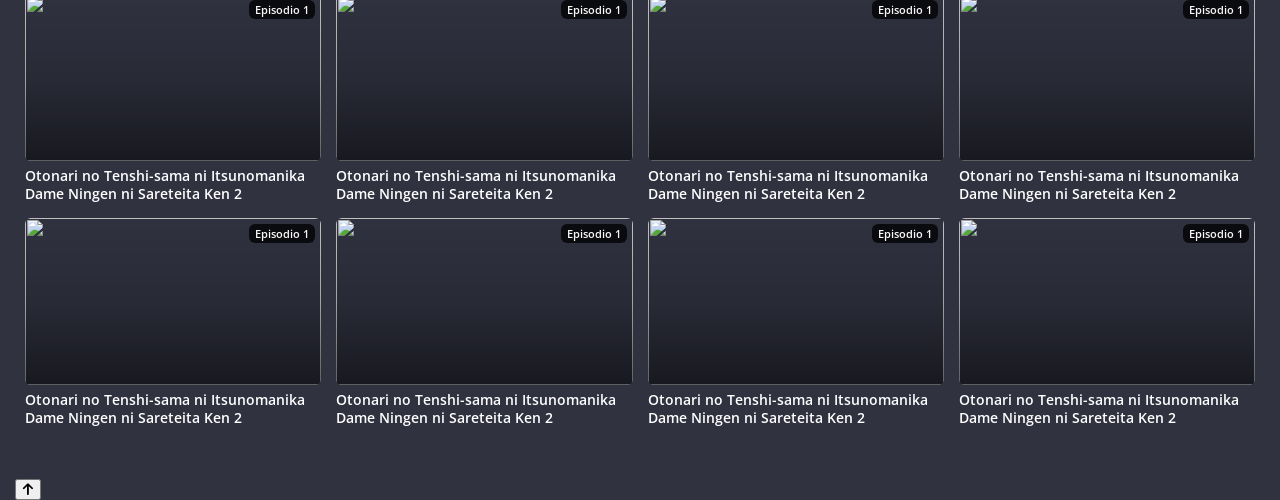
==== commit c75efb93: "Update index.html" ====
--- a/index.html
+++ b/index.html
@@ -7,7 +7,9 @@
   <!-- OneSignal -->
   <script src="https://cdn.onesignal.com/sdks/web/v16/OneSignalSDK.page.js" defer></script>
   <script src="/assets/js/Onesignalpush.js" defer></script>
-  <!-- Font Awesome --> 
+  <!-- Favicon -->
+  <link rel="icon" href="https://m.animertr.com/assets/img/favicon.ico" type="image/x-icon">
+  <!-- Font Awesome -->
   <link rel="stylesheet" href="https://cdnjs.cloudflare.com/ajax/libs/font-awesome/6.5.0/css/all.min.css">
   <link rel="stylesheet" href="/assets/css/font-awesome.min.css"> 
   <!-- CSS Style Configuracion -->
@@ -24,32 +26,27 @@
 
 <header class="header">
   <div class="header-container">
-<!-- LOGO IZQUIERDA -->
-<div class="logo">
-  <a href="/">
+  <!-- LOGO IZQUIERDA -->
+  <div class="logo">
+    <a href="/">
     <img src="https://m.animertr.com/assets/img/AnimeRTR.webp">
-  </a>
-</div>
-
-<!-- DERECHA -->
-<div class="actions">
-
+    </a>
+  </div>
+  <!-- DERECHA -->
+  <div class="actions">
   <!-- 🔔 CAMPANA -->
   <button class="icon-btn" id="notifToggle">
     <i class="fa fa-bell-slash" id="bellIcon"></i>
   </button>
-
   <!-- 🔍 BUSCADOR -->
   <button class="icon-btn" onclick="abrirBusqueda()">
     <i class="fa fa-search"></i>
   </button>
-
   <!-- ☰ MENU -->
   <button class="icon-btn" onclick="toggleMenu()">
     <i class="fa fa-bars"></i>
   </button>
-
-</div>
+  </div>
 
 <div id="searchBar">
   <input type="text" id="searchInput" placeholder="Buscar anime..." />
@@ -113,12 +110,13 @@
   <script src="/assets/js/zoom.js" defer></script>
  
 
+<div class="container">
 <div class="slider">
     <div class="slides" id="slides"></div>
 
     <div class="slider-nav">
-    <button onclick="moveSlide(-1)">❮</button>
-    <button onclick="moveSlide(1)">❯</button>
+    <button onclick="moveSlide(-1)"><i class="fa-solid fa-angle-left"></i></button>
+    <button onclick="moveSlide(1)"><i class="fa-solid fa-angle-right"></i></button>
     </div>
 </div>
 
--- a/assets/css/header.css
+++ b/assets/css/header.css
@@ -57,7 +57,7 @@
 
 /* HEADER */
 .header {
-  background: linear-gradient(to right, #1682d8, #921da6);
+  background: #212529;
   position: sticky;
   top: 0;
   z-index: 1000;
--- a/styles.css
+++ b/styles.css
@@ -1,19 +1,28 @@
 body {
     font-family: 'Open Sans';
-    margin: 0;        /* 🔥 ESTO ARREGLA TODO */
-    padding: 0;
-}
+    width:100%;
+    margin: 0 auto;
+    padding-top: 0;
+    box-sizing: border-box;
+    background: #303240;
+}
+
+
+.container {
+    max-width: 1250px;
+    margin: 0 auto;
+    padding: 0; /* espacio lateral en móvil */
+}
+
+
+
 
 /* GRID */
 .grid {
     display: grid;
-    grid-template-columns: repeat(6, 1fr);
+    grid-template-columns: repeat(4, 1fr);
     gap: 15px;
     padding: 10px;
-}
-
-@media (max-width: 1400px) {
-    .grid { grid-template-columns: repeat(4, 1fr); }
 }
 
 @media (max-width: 1000px) {
@@ -61,7 +70,6 @@
 
 .card:hover img {
     transform: scale(1.05);
-    filter: brightness(1.08);
 }
 
 .label {
@@ -86,7 +94,7 @@
     font-weight: 600;
     margin-top: 6px;
     line-height: 1.3;
-
+    color: #fff;
     display: -webkit-box;
     -webkit-line-clamp: 2;
     -webkit-box-orient: vertical;
@@ -108,16 +116,23 @@
 
 .slide {
     min-width: 100%;
-    height: 500px;
+    height: 550px;
+    position: relative;
+    overflow: hidden;
+
+    background:
+        linear-gradient(#303240, #303240), /* color base */
+        url("tu-imagen.jpg");
+
     background-size: cover;
     background-position: center;
-    position: relative;
-    overflow: hidden;
+
+    background-blend-mode: multiply; /* 🔥 magia */
 }
 
 @media (max-width: 768px) {
     .slide {
-        height: 320px; /* 💻 PC */
+        height: 370px; /* 💻 PC */
     }
 }
 
@@ -126,20 +141,36 @@
     content: "";
     position: absolute;
     inset: 0;
-    background: linear-gradient(
-        to top,
-        rgba(0,0,0,0.95) 0%,
-        rgba(0,0,0,0.85) 30%,
-        rgba(0,0,0,0.6) 55%,
-        rgba(0,0,0,0.3) 75%,
-        transparent 100%
-    );
+    background:
+        /* abajo */
+        linear-gradient(to bottom,
+            rgba(0,0,0,0) 50%,
+            #303240 100%
+        ),
+
+        /* arriba */
+        linear-gradient(to top,
+            rgba(0,0,0,0) 70%,
+            #303240 100%
+        ),
+
+        /* izquierda */
+        linear-gradient(to right,
+            rgba(0,0,0,0) 70%,
+            #303240 100%
+        ),
+
+        /* derecha */
+        linear-gradient(to left,
+            rgba(0,0,0,0) 70%,
+            #303240 100%
+        );
 }
 
 /* BOTONES */
 .slider-nav {
     position: absolute;
-    bottom: 15px;
+    bottom: 25px;
     right: 15px;
     display: flex;
     gap: 8px;
@@ -147,7 +178,7 @@
 }
 
 .slider-nav button {
-    background: rgba(0,0,0,0.6);
+    background: #30344A;
     border: none;
     color: white;
     font-size: 18px;
@@ -166,6 +197,7 @@
 
 .slide-content {
     position: absolute;
+    margin-bottom: 10px;
     inset: 0;
     display: flex;
     align-items: flex-end;
@@ -193,11 +225,11 @@
 .slide-label {
     font-size: 14px;
     margin-bottom: 5px;
-    background: #8c32e6;
+    background: rgba(0, 0, 0, 0.75);
     color: #fff;
     font-weight: 600;
     padding: 4px 8px;
-    border-radius: 6px;
+    border-radius: 16px;
     backdrop-filter: blur(4px);
     display: inline-flex;   /* mejor alineación */
     width: fit-content;     /* se ajusta al contenido */
@@ -271,15 +303,16 @@
 
 .titulo-seccion h2 {
   font-size: 24px;       /* Tamaño similar a la imagen */
+  color: #fff;
   font-weight: 700;       /* Negrita */
-  margin: 20px 0 5px 15px;   /* margen superior e inferior */
+  margin: 5px 0 5px 15px;   /* margen superior e inferior */
 }
 
 .titulo-seccion p {
   font-size: 12px;        /* Tamaño más pequeño */
   font-weight: 600;       /* Negrita */
   letter-spacing: 1px;    /* espaciado de letras */
-  color: #111;         /* color gris claro */
+  color: #A7ACD1;         /* color gris claro */
   margin: 0 0 20px 15px;     /* margen inferior para separación */
   text-transform: uppercase; /* para que quede en mayúsculas */
-}+}
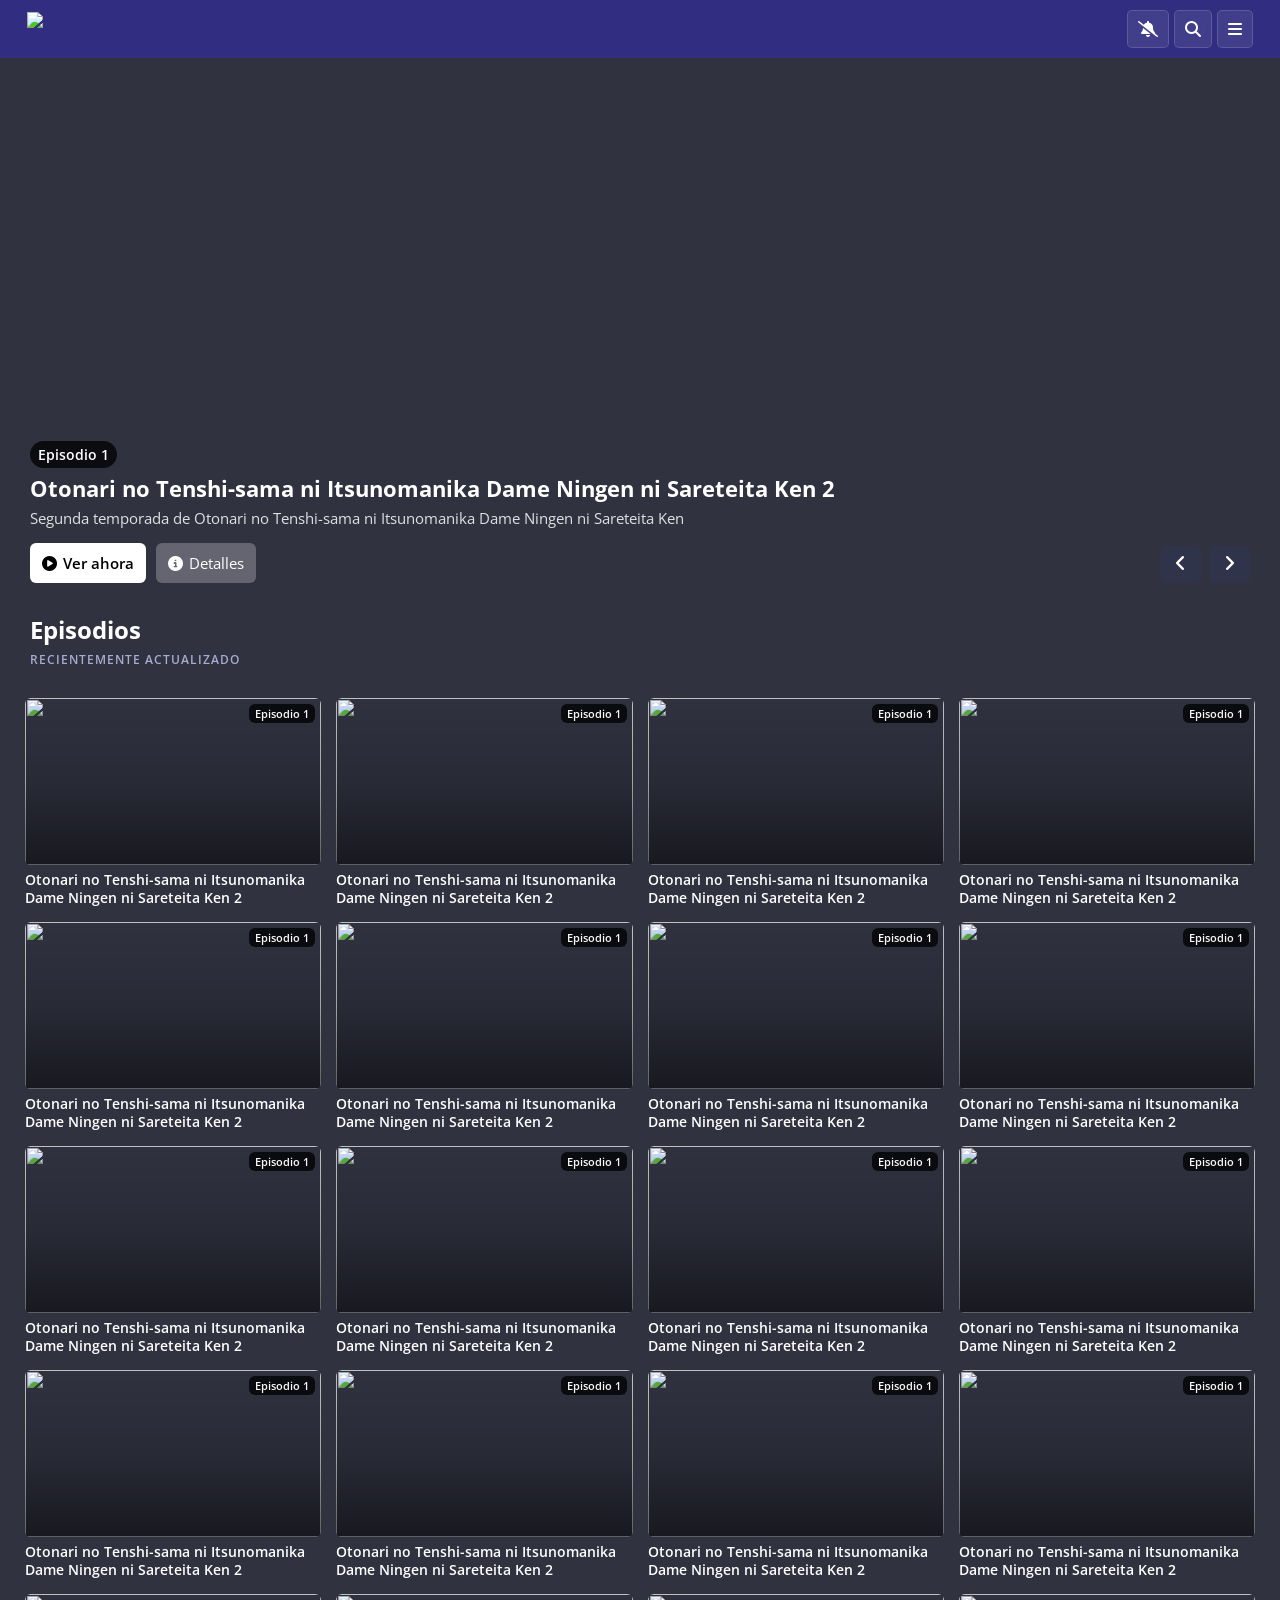
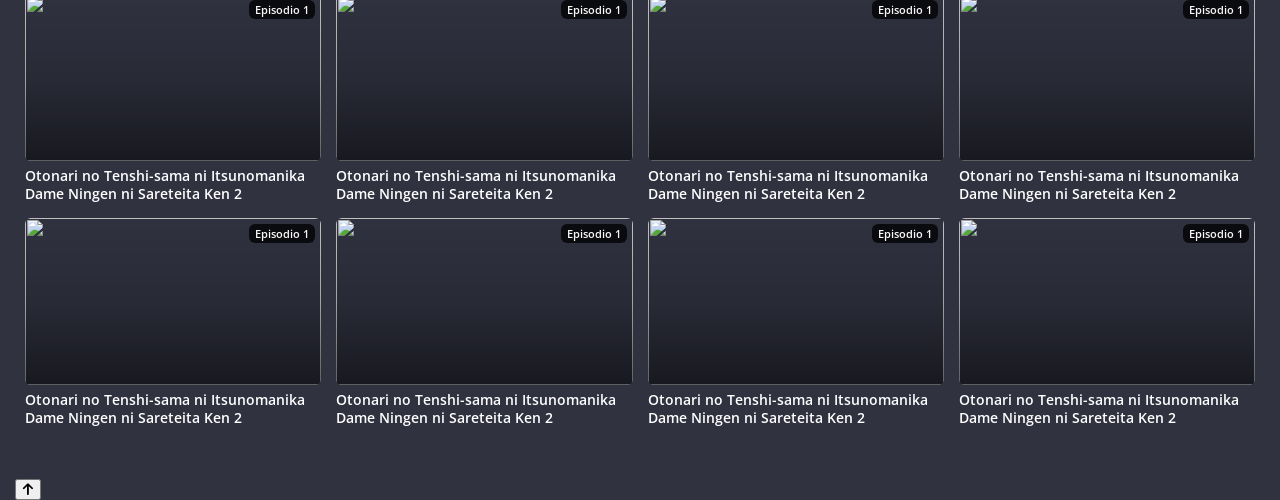
==== commit cd301357: "Update index.html" ====
--- a/index.html
+++ b/index.html
@@ -49,10 +49,12 @@
   </div>
 
 <div id="searchBar">
-  <input type="text" id="searchInput" placeholder="Buscar anime..." />
-  <button onclick="cerrarBusqueda()">
-    <i class="fa fa-times"></i>
-  </button>
+  <div class="search-container">
+    <input type="text" id="searchInput" placeholder="Buscar anime..." />
+     <button onclick="cerrarBusqueda()">
+       <i class="fa fa-times"></i>
+     </button>
+  </div>
 </div>
 
 <!-- WARNING -->
--- a/assets/css/header.css
+++ b/assets/css/header.css
@@ -57,29 +57,32 @@
 
 /* HEADER */
 .header {
-  background: #212529;
+  background: #312e81;
   position: sticky;
   top: 0;
   z-index: 1000;
 }
 
 .header-container {
+  max-width: 1250px;
+  margin: 0 auto; /* 🔥 centra horizontalmente */
   display: flex;
   justify-content: space-between;
   align-items: center;
-  padding: 10px 10px 10px 15px; /* Arriba | Derecha | Abajo | Izquierda */
+  padding: 10px 12px 10px 12px; /* Arriba | Derecha | Abajo | Izquierda */
 }
 
 /* LOGO */
 .logo img {
   height: 35px;
   display: block;
+  filter: saturate(1.4) brightness(1.1);
 }
 
 /* ICONOS DERECHA */
 .actions {
   display: flex;
-  gap: 10px;
+  gap: 5px;
 }
 
 .actions i {
@@ -137,24 +140,34 @@
 
 /* Mini Div */
 .icon-btn {
-  background: none;
-  border: none;
+  background: rgba(255, 255, 255, 0.08); /* 🔥 fondo suave */
+  border: 1px solid rgba(255, 255, 255, 0.15); /* borde tenue */
   padding: 10px;
+  border-radius: 5px; /* 🔥 más cuadrado redondeado */
   cursor: pointer;
+
   display: flex;
   align-items: center;
   justify-content: center;
+
+  backdrop-filter: blur(6px); /* ✨ efecto glass */
+  -webkit-backdrop-filter: blur(6px);
+
+  transition: all 0.25s ease;
 }
 
 .icon-btn i {
-  color: white;
-  font-size: 18px;
-  pointer-events: none;
-}
-
+ color: rgba(255,255,255,0.9);
+
+  color: white;
+  font-size: 16px;
+  pointer-events: none; /* 👈 importante */
+}
+
+/* Efecto hover bonito */
 .icon-btn:hover {
-  background: rgba(255,255,255,0.1);
-  border-radius: 50%;
+  background: rgba(255, 255, 255, 0.15);
+
 }
 
 /* REDES ABAJO */
@@ -203,14 +216,12 @@
   left: 0;
   width: 100%;
   height: 100%;
-  background: linear-gradient(to right, #1682d8, #921da6);
-  display: flex;
-  align-items: center;
-  padding: 0 15px;
-  gap: 10px;
+  background: #312e81;
+  display: flex;
+  align-items: center;
   z-index: 2000;
   transform: translateY(-100%);
-  transition: 0.3s ease;
+  transition: 0.3s ease;  
 }
 
 #searchBar.active {
@@ -218,28 +229,49 @@
 }
 
 /* INPUT */
+.search-container {
+  max-width: 1250px;
+  margin: 0 auto;
+  width: 100%;
+  padding: 0 15px;
+  display: flex;
+  align-items: center;
+  gap: 10px;
+}
+
 #searchBar input {
   flex: 1;
+  color: #000;
+  background:rgba(255,255,255,0.9);
   height: 30px;
   border: none;
   border-radius: 6px;
   padding: 0 10px;
   font-size: 14px;
   outline: none;
-  min-width: 0;
+  min-width: 0; /* 🔥 CLAVE OCULTA */
 }
 
 /* BOTÓN X */
 #searchBar button {
-  background: transparent;
-  border: none;
+  background: rgba(255, 255, 255, 0.08); /* 🔥 fondo suave */
+  border: 1px solid rgba(255, 255, 255, 0.15); /* borde tenue */
+  padding: 8px;
+  border-radius: 5px; /* 🔥 más cuadrado redondeado */
   cursor: pointer;
-  flex-shrink: 0;
+  display: flex;
+  align-items: center;
+  justify-content: center;
+  backdrop-filter: blur(6px); /* ✨ efecto glass */
+  -webkit-backdrop-filter: blur(6px);
+  transition: all 0.25s ease;
 }
 
 #searchBar button i {
-  color: white;
-  font-size: 18px;
+  color: rgba(255,255,255,0.9);
+  color: white;
+  font-size: 16px;
+  pointer-events: none; /* 👈 importante */
 }
 
 
